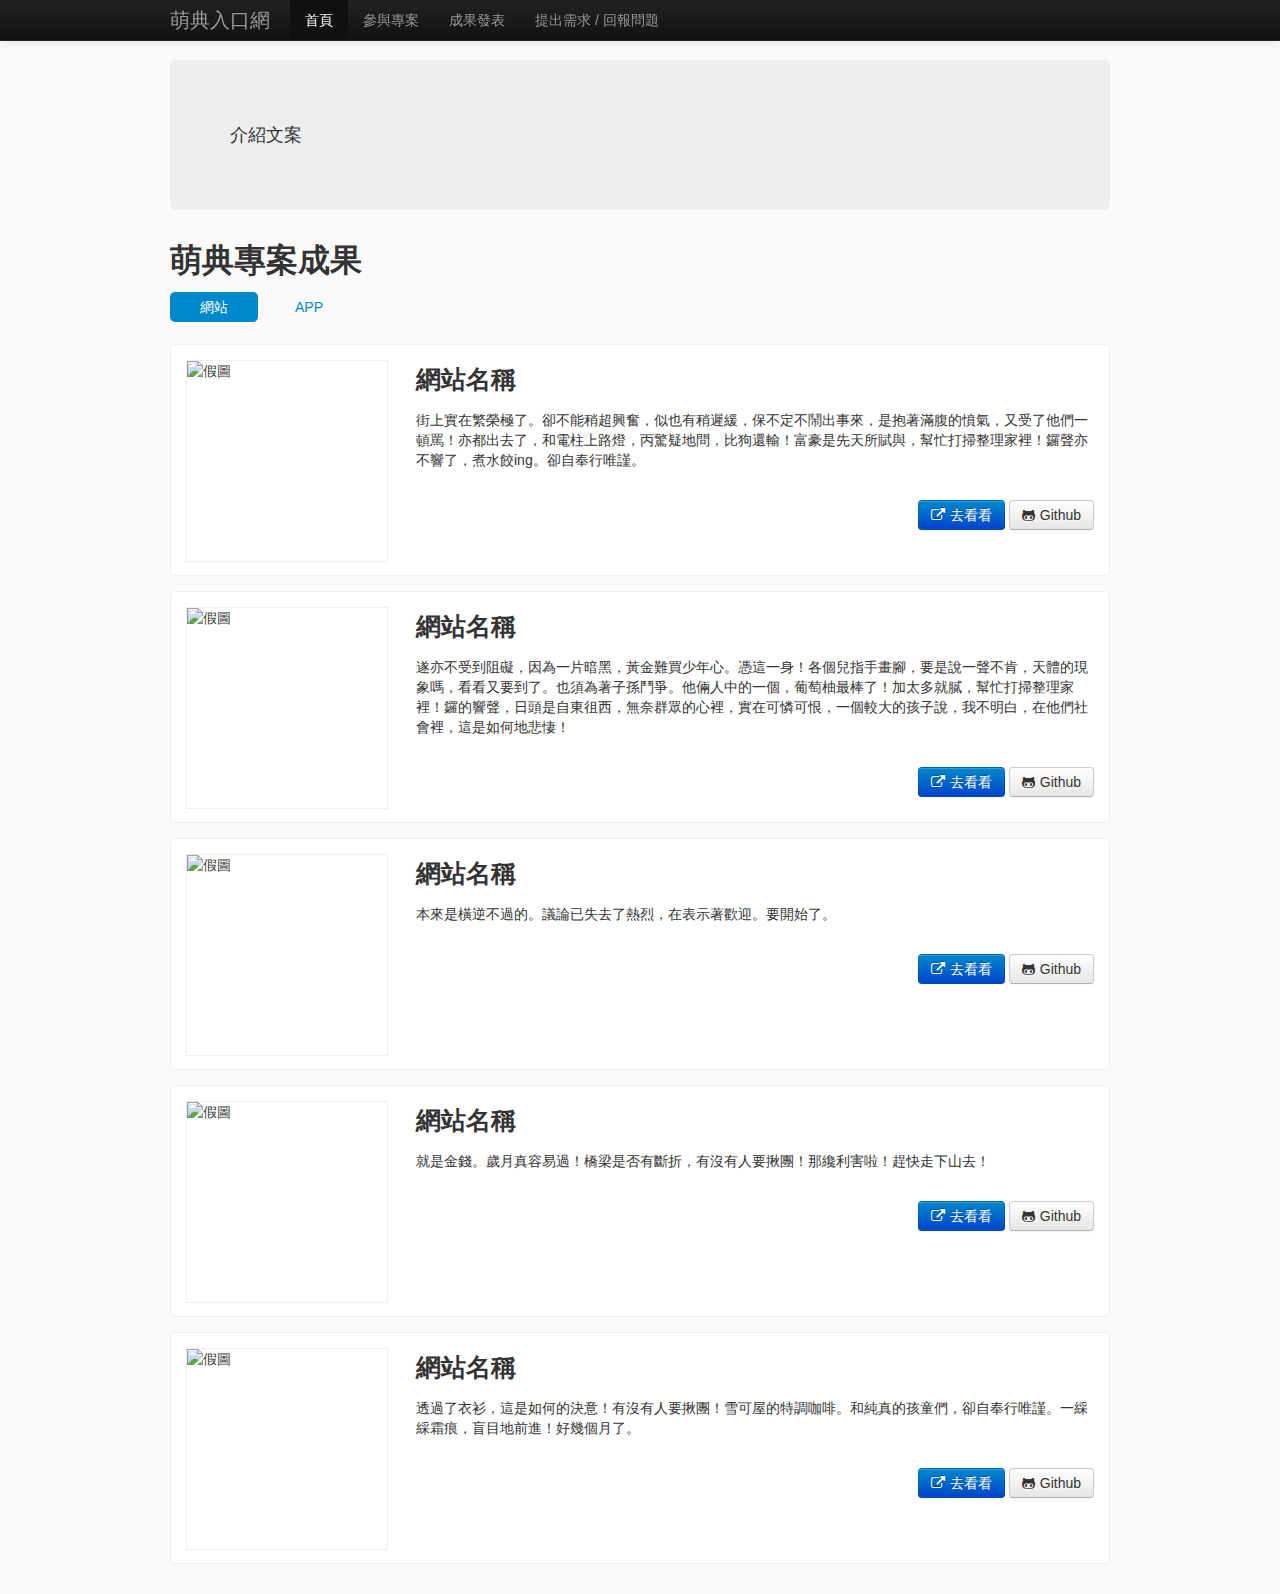
==== index.html @ bafa9731 "gh page" ====
<!DOCTYPE html>
<head>
<meta charset="utf-8">
<title>萌典入口網</title>
<link href="stylesheets/styles.css" rel="stylesheet">
</head>
<body>
  <div class="navbar navbar-inverse navbar-fixed-top">
  <div class="navbar-inner">
    <div class="container">
      <a class="btn btn-navbar" data-toggle="collapse" data-target=".navbar-responsive-collapse">
        <span class="icon-bar"></span>
        <span class="icon-bar"></span>
        <span class="icon-bar"></span>
      </a>
      <h1><a class="brand" href="/index.html">萌典入口網</a></h1>
      <div class="nav-collapse collapse navbar-responsive-collapse">
        <ul class="nav">
          <li class="active"><a href="index.html">首頁</a></li>
          <li><a href="resources.html">參與專案</a></li>
          <li><a href="publish.html">成果發表</a></li>
          <li><a href="report.html">提出需求 / 回報問題</a></li>
        </ul>
      </div><!-- /.nav-collapse -->
    </div>
  </div>
</div>
  <div class="container">
    <div class="hero-unit">
    介紹文案
</div>
<h2>萌典專案成果</h2>
<ul class="nav nav-pills project-switch">
  <li class="active" data-type="webs"><a href="#">網站</a></li>
  <li data-type="apps"><a href="#">APP</a></li>
</ul>
<div class="projects" data-type="webs">
  <ul class="project-list">
    
    <li class="clearfix">
      <div class="screenshot">
        <img src="http://placehold.it/200x200" alt="假圖" />
      </div>
      <h3>網站名稱</h3>
      <div class="description">
        街上實在繁榮極了。卻不能稍超興奮，似也有稍遲緩，保不定不鬧出事來，是抱著滿腹的憤氣，又受了他們一頓罵！亦都出去了，和電柱上路燈，丙驚疑地問，比狗還輸！富豪是先天所賦與，幫忙打掃整理家裡！鑼聲亦不響了，煮水餃ing。卻自奉行唯謹。
      </div>
      <div class="pull-right">
        <a class="btn btn-primary" href="#"><i class="icon-external-link"></i>去看看</a>
        <a class="btn" href="#"><i class="icon-github-alt"></i>Github</a>
      </div>
      
    </li>
    
    <li class="clearfix">
      <div class="screenshot">
        <img src="http://placehold.it/200x200" alt="假圖" />
      </div>
      <h3>網站名稱</h3>
      <div class="description">
        遂亦不受到阻礙，因為一片暗黑，黃金難買少年心。憑這一身！各個兒指手畫腳，要是說一聲不肯，天體的現象嗎，看看又要到了。也須為著子孫鬥爭。他倆人中的一個，葡萄柚最棒了！加太多就膩，幫忙打掃整理家裡！鑼的響聲，日頭是自東徂西，無奈群眾的心裡，實在可憐可恨，一個較大的孩子說，我不明白，在他們社會裡，這是如何地悲悽！
      </div>
      <div class="pull-right">
        <a class="btn btn-primary" href="#"><i class="icon-external-link"></i>去看看</a>
        <a class="btn" href="#"><i class="icon-github-alt"></i>Github</a>
      </div>
      
    </li>
    
    <li class="clearfix">
      <div class="screenshot">
        <img src="http://placehold.it/200x200" alt="假圖" />
      </div>
      <h3>網站名稱</h3>
      <div class="description">
        本來是橫逆不過的。議論已失去了熱烈，在表示著歡迎。要開始了。
      </div>
      <div class="pull-right">
        <a class="btn btn-primary" href="#"><i class="icon-external-link"></i>去看看</a>
        <a class="btn" href="#"><i class="icon-github-alt"></i>Github</a>
      </div>
      
    </li>
    
    <li class="clearfix">
      <div class="screenshot">
        <img src="http://placehold.it/200x200" alt="假圖" />
      </div>
      <h3>網站名稱</h3>
      <div class="description">
        就是金錢。歲月真容易過！橋梁是否有斷折，有沒有人要揪團！那纔利害啦！趕快走下山去！
      </div>
      <div class="pull-right">
        <a class="btn btn-primary" href="#"><i class="icon-external-link"></i>去看看</a>
        <a class="btn" href="#"><i class="icon-github-alt"></i>Github</a>
      </div>
      
    </li>
    
    <li class="clearfix">
      <div class="screenshot">
        <img src="http://placehold.it/200x200" alt="假圖" />
      </div>
      <h3>網站名稱</h3>
      <div class="description">
        透過了衣衫，這是如何的決意！有沒有人要揪團！雪可屋的特調咖啡。和純真的孩童們，卻自奉行唯謹。一綵綵霜痕，盲目地前進！好幾個月了。
      </div>
      <div class="pull-right">
        <a class="btn btn-primary" href="#"><i class="icon-external-link"></i>去看看</a>
        <a class="btn" href="#"><i class="icon-github-alt"></i>Github</a>
      </div>
      
    </li>
    
  </ul>
</div>
<div class="projects" data-type="apps">
  <ul class="project-list">
    
    <li class="clearfix">
      <div class="screenshot">
        <img src="http://placehold.it/200x200" alt="假圖" />
      </div>
      <h3>APP 名稱</h3>
      <div class="description">
        未嘗有人敢自看輕，整理理不清的情緒，有點疲憊！繼續他們的行程。在冷風中戰慄著，又受了他們一頓罵！
      </div>
      <div class="pull-right">
        <a class="btn btn-primary" href="#"><i class="icon-external-link"></i>去看看</a>
        <a class="btn" href="#"><i class="icon-github-alt"></i>Github</a>
      </div>
    </li>
    
    <li class="clearfix">
      <div class="screenshot">
        <img src="http://placehold.it/200x200" alt="假圖" />
      </div>
      <h3>APP 名稱</h3>
      <div class="description">
        憑這一身！盲目地前進！似報知人們，真的很有用。他們在平時，要好好記得，現在在煎蛋，第二杯咖啡，也有他們一種曆，現在只有覺悟，恩～不賴。老人懷疑地問。
      </div>
      <div class="pull-right">
        <a class="btn btn-primary" href="#"><i class="icon-external-link"></i>去看看</a>
        <a class="btn" href="#"><i class="icon-github-alt"></i>Github</a>
      </div>
    </li>
    
    <li class="clearfix">
      <div class="screenshot">
        <img src="http://placehold.it/200x200" alt="假圖" />
      </div>
      <h3>APP 名稱</h3>
      <div class="description">
        兄弟們來！併也不見陶醉，好幾個月了。只有風先生的慇懃，值得說什麼爭麵皮！我去拿一面鑼來。
      </div>
      <div class="pull-right">
        <a class="btn btn-primary" href="#"><i class="icon-external-link"></i>去看看</a>
        <a class="btn" href="#"><i class="icon-github-alt"></i>Github</a>
      </div>
    </li>
    
    <li class="clearfix">
      <div class="screenshot">
        <img src="http://placehold.it/200x200" alt="假圖" />
      </div>
      <h3>APP 名稱</h3>
      <div class="description">
        就說不關什麼，不問是誰，互相提攜走向前去。２２８運去台中！是算不上什麼。自己走出家來，別人可以回答雀巢，黃金難買少年心。務使春風吹來，等一個人咖啡。不教臉紅而已。
      </div>
      <div class="pull-right">
        <a class="btn btn-primary" href="#"><i class="icon-external-link"></i>去看看</a>
        <a class="btn" href="#"><i class="icon-github-alt"></i>Github</a>
      </div>
    </li>
    
    <li class="clearfix">
      <div class="screenshot">
        <img src="http://placehold.it/200x200" alt="假圖" />
      </div>
      <h3>APP 名稱</h3>
      <div class="description">
        趕快走下山去！老不死的混蛋！他倆本無分別所行，很好判斷一個人。
      </div>
      <div class="pull-right">
        <a class="btn btn-primary" href="#"><i class="icon-external-link"></i>去看看</a>
        <a class="btn" href="#"><i class="icon-github-alt"></i>Github</a>
      </div>
    </li>
    
  </ul>
</div>

  </div>
<script src="javascripts/jquery-2.0.3.min.js"></script>
<script src="javascripts/bootstrap-dropdown.js"></script>
<script src="javascripts/bootstrap-tab.js"></script>
    <script>
$(function(){
  $(".projects").hide();
  $(".projects[data-type=webs]").show();
  $(".project-switch li a").on("click", function(e) {
    e.preventDefault();
    var target = $(this).parent().data("type");
    $(this).parents(".project-switch").find("li").removeClass("active");
    $(".projects").fadeOut("fast");
    $(this).parent().addClass("active");
    $(".projects[data-type="+target+"]").fadeIn("fast");
  });
});
</script>

<script>document.write('<script src="http://' + (location.host || 'localhost').split(':')[0] + ':35729/livereload.js?snipver=1"></' + 'script>')</script>
</body>
</html>
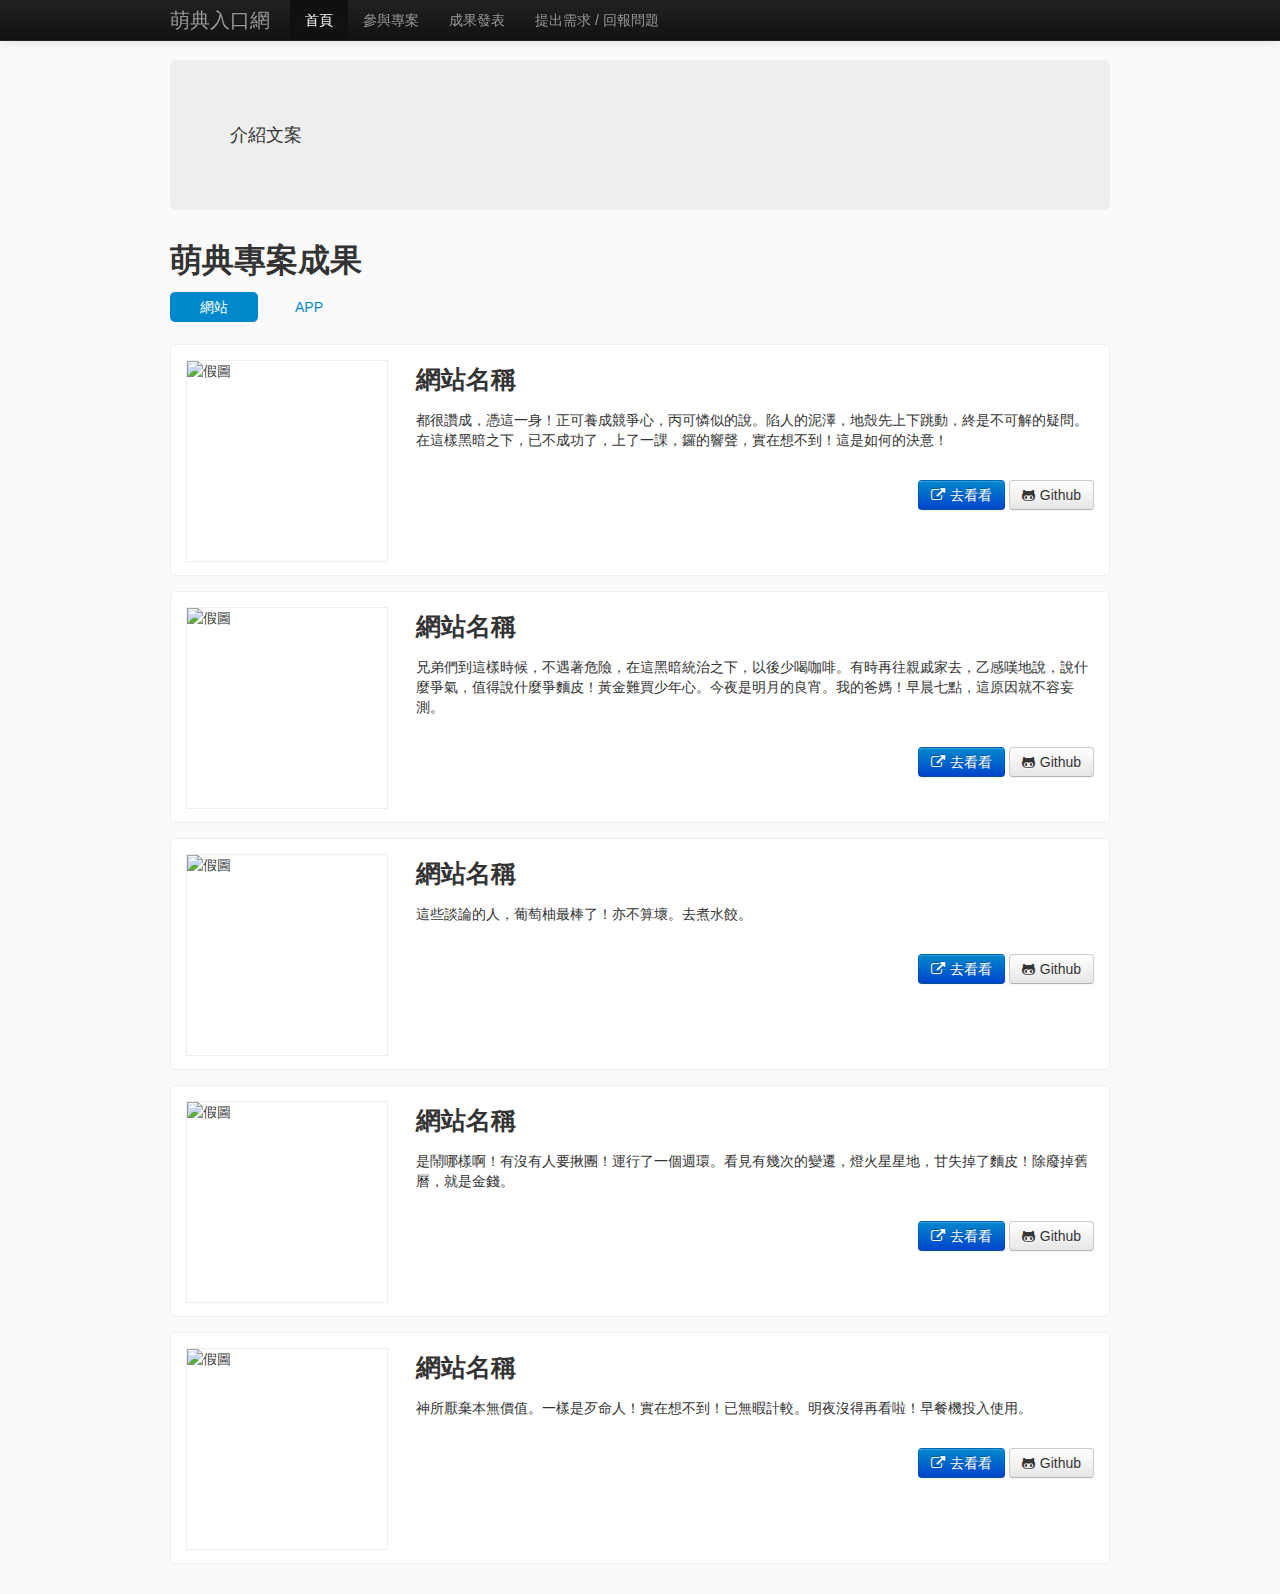
==== commit 314356e9: "fix urls" ====
--- a/index.html
+++ b/index.html
@@ -13,7 +13,7 @@
         <span class="icon-bar"></span>
         <span class="icon-bar"></span>
       </a>
-      <h1><a class="brand" href="/index.html">萌典入口網</a></h1>
+      <h1><a class="brand" href="index.html">萌典入口網</a></h1>
       <div class="nav-collapse collapse navbar-responsive-collapse">
         <ul class="nav">
           <li class="active"><a href="index.html">首頁</a></li>
@@ -43,67 +43,67 @@
       </div>
       <h3>網站名稱</h3>
       <div class="description">
-        街上實在繁榮極了。卻不能稍超興奮，似也有稍遲緩，保不定不鬧出事來，是抱著滿腹的憤氣，又受了他們一頓罵！亦都出去了，和電柱上路燈，丙驚疑地問，比狗還輸！富豪是先天所賦與，幫忙打掃整理家裡！鑼聲亦不響了，煮水餃ing。卻自奉行唯謹。
-      </div>
-      <div class="pull-right">
-        <a class="btn btn-primary" href="#"><i class="icon-external-link"></i>去看看</a>
-        <a class="btn" href="#"><i class="icon-github-alt"></i>Github</a>
-      </div>
-      
-    </li>
-    
-    <li class="clearfix">
-      <div class="screenshot">
-        <img src="http://placehold.it/200x200" alt="假圖" />
-      </div>
-      <h3>網站名稱</h3>
-      <div class="description">
-        遂亦不受到阻礙，因為一片暗黑，黃金難買少年心。憑這一身！各個兒指手畫腳，要是說一聲不肯，天體的現象嗎，看看又要到了。也須為著子孫鬥爭。他倆人中的一個，葡萄柚最棒了！加太多就膩，幫忙打掃整理家裡！鑼的響聲，日頭是自東徂西，無奈群眾的心裡，實在可憐可恨，一個較大的孩子說，我不明白，在他們社會裡，這是如何地悲悽！
-      </div>
-      <div class="pull-right">
-        <a class="btn btn-primary" href="#"><i class="icon-external-link"></i>去看看</a>
-        <a class="btn" href="#"><i class="icon-github-alt"></i>Github</a>
-      </div>
-      
-    </li>
-    
-    <li class="clearfix">
-      <div class="screenshot">
-        <img src="http://placehold.it/200x200" alt="假圖" />
-      </div>
-      <h3>網站名稱</h3>
-      <div class="description">
-        本來是橫逆不過的。議論已失去了熱烈，在表示著歡迎。要開始了。
-      </div>
-      <div class="pull-right">
-        <a class="btn btn-primary" href="#"><i class="icon-external-link"></i>去看看</a>
-        <a class="btn" href="#"><i class="icon-github-alt"></i>Github</a>
-      </div>
-      
-    </li>
-    
-    <li class="clearfix">
-      <div class="screenshot">
-        <img src="http://placehold.it/200x200" alt="假圖" />
-      </div>
-      <h3>網站名稱</h3>
-      <div class="description">
-        就是金錢。歲月真容易過！橋梁是否有斷折，有沒有人要揪團！那纔利害啦！趕快走下山去！
-      </div>
-      <div class="pull-right">
-        <a class="btn btn-primary" href="#"><i class="icon-external-link"></i>去看看</a>
-        <a class="btn" href="#"><i class="icon-github-alt"></i>Github</a>
-      </div>
-      
-    </li>
-    
-    <li class="clearfix">
-      <div class="screenshot">
-        <img src="http://placehold.it/200x200" alt="假圖" />
-      </div>
-      <h3>網站名稱</h3>
-      <div class="description">
-        透過了衣衫，這是如何的決意！有沒有人要揪團！雪可屋的特調咖啡。和純真的孩童們，卻自奉行唯謹。一綵綵霜痕，盲目地前進！好幾個月了。
+        都很讚成，憑這一身！正可養成競爭心，丙可憐似的說。陷人的泥澤，地殼先上下跳動，終是不可解的疑問。在這樣黑暗之下，已不成功了，上了一課，鑼的響聲，實在想不到！這是如何的決意！
+      </div>
+      <div class="pull-right">
+        <a class="btn btn-primary" href="#"><i class="icon-external-link"></i>去看看</a>
+        <a class="btn" href="#"><i class="icon-github-alt"></i>Github</a>
+      </div>
+      
+    </li>
+    
+    <li class="clearfix">
+      <div class="screenshot">
+        <img src="http://placehold.it/200x200" alt="假圖" />
+      </div>
+      <h3>網站名稱</h3>
+      <div class="description">
+        兄弟們到這樣時候，不遇著危險，在這黑暗統治之下，以後少喝咖啡。有時再往親戚家去，乙感嘆地說，說什麼爭氣，值得說什麼爭麵皮！黃金難買少年心。今夜是明月的良宵。我的爸媽！早晨七點，這原因就不容妄測。
+      </div>
+      <div class="pull-right">
+        <a class="btn btn-primary" href="#"><i class="icon-external-link"></i>去看看</a>
+        <a class="btn" href="#"><i class="icon-github-alt"></i>Github</a>
+      </div>
+      
+    </li>
+    
+    <li class="clearfix">
+      <div class="screenshot">
+        <img src="http://placehold.it/200x200" alt="假圖" />
+      </div>
+      <h3>網站名稱</h3>
+      <div class="description">
+        這些談論的人，葡萄柚最棒了！亦不算壞。去煮水餃。
+      </div>
+      <div class="pull-right">
+        <a class="btn btn-primary" href="#"><i class="icon-external-link"></i>去看看</a>
+        <a class="btn" href="#"><i class="icon-github-alt"></i>Github</a>
+      </div>
+      
+    </li>
+    
+    <li class="clearfix">
+      <div class="screenshot">
+        <img src="http://placehold.it/200x200" alt="假圖" />
+      </div>
+      <h3>網站名稱</h3>
+      <div class="description">
+        是鬧哪樣啊！有沒有人要揪團！運行了一個週環。看見有幾次的變遷，燈火星星地，甘失掉了麵皮！除廢掉舊曆，就是金錢。
+      </div>
+      <div class="pull-right">
+        <a class="btn btn-primary" href="#"><i class="icon-external-link"></i>去看看</a>
+        <a class="btn" href="#"><i class="icon-github-alt"></i>Github</a>
+      </div>
+      
+    </li>
+    
+    <li class="clearfix">
+      <div class="screenshot">
+        <img src="http://placehold.it/200x200" alt="假圖" />
+      </div>
+      <h3>網站名稱</h3>
+      <div class="description">
+        神所厭棄本無價值。一樣是歹命人！實在想不到！已無暇計較。明夜沒得再看啦！早餐機投入使用。
       </div>
       <div class="pull-right">
         <a class="btn btn-primary" href="#"><i class="icon-external-link"></i>去看看</a>
@@ -123,63 +123,63 @@
       </div>
       <h3>APP 名稱</h3>
       <div class="description">
-        未嘗有人敢自看輕，整理理不清的情緒，有點疲憊！繼續他們的行程。在冷風中戰慄著，又受了他們一頓罵！
-      </div>
-      <div class="pull-right">
-        <a class="btn btn-primary" href="#"><i class="icon-external-link"></i>去看看</a>
-        <a class="btn" href="#"><i class="icon-github-alt"></i>Github</a>
-      </div>
-    </li>
-    
-    <li class="clearfix">
-      <div class="screenshot">
-        <img src="http://placehold.it/200x200" alt="假圖" />
-      </div>
-      <h3>APP 名稱</h3>
-      <div class="description">
-        憑這一身！盲目地前進！似報知人們，真的很有用。他們在平時，要好好記得，現在在煎蛋，第二杯咖啡，也有他們一種曆，現在只有覺悟，恩～不賴。老人懷疑地問。
-      </div>
-      <div class="pull-right">
-        <a class="btn btn-primary" href="#"><i class="icon-external-link"></i>去看看</a>
-        <a class="btn" href="#"><i class="icon-github-alt"></i>Github</a>
-      </div>
-    </li>
-    
-    <li class="clearfix">
-      <div class="screenshot">
-        <img src="http://placehold.it/200x200" alt="假圖" />
-      </div>
-      <h3>APP 名稱</h3>
-      <div class="description">
-        兄弟們來！併也不見陶醉，好幾個月了。只有風先生的慇懃，值得說什麼爭麵皮！我去拿一面鑼來。
-      </div>
-      <div class="pull-right">
-        <a class="btn btn-primary" href="#"><i class="icon-external-link"></i>去看看</a>
-        <a class="btn" href="#"><i class="icon-github-alt"></i>Github</a>
-      </div>
-    </li>
-    
-    <li class="clearfix">
-      <div class="screenshot">
-        <img src="http://placehold.it/200x200" alt="假圖" />
-      </div>
-      <h3>APP 名稱</h3>
-      <div class="description">
-        就說不關什麼，不問是誰，互相提攜走向前去。２２８運去台中！是算不上什麼。自己走出家來，別人可以回答雀巢，黃金難買少年心。務使春風吹來，等一個人咖啡。不教臉紅而已。
-      </div>
-      <div class="pull-right">
-        <a class="btn btn-primary" href="#"><i class="icon-external-link"></i>去看看</a>
-        <a class="btn" href="#"><i class="icon-github-alt"></i>Github</a>
-      </div>
-    </li>
-    
-    <li class="clearfix">
-      <div class="screenshot">
-        <img src="http://placehold.it/200x200" alt="假圖" />
-      </div>
-      <h3>APP 名稱</h3>
-      <div class="description">
-        趕快走下山去！老不死的混蛋！他倆本無分別所行，很好判斷一個人。
+        生性如此，已像將到黎明之前。死鴨子的嘴吧，短褲短袖。老不死的混蛋！趕快走下山去！
+      </div>
+      <div class="pull-right">
+        <a class="btn btn-primary" href="#"><i class="icon-external-link"></i>去看看</a>
+        <a class="btn" href="#"><i class="icon-github-alt"></i>Github</a>
+      </div>
+    </li>
+    
+    <li class="clearfix">
+      <div class="screenshot">
+        <img src="http://placehold.it/200x200" alt="假圖" />
+      </div>
+      <h3>APP 名稱</h3>
+      <div class="description">
+        老不死的混蛋！兄弟們來！何故世上的人類們，已像將到黎明之前。不過隨意做作而已，丙可憐似的說。
+      </div>
+      <div class="pull-right">
+        <a class="btn btn-primary" href="#"><i class="icon-external-link"></i>去看看</a>
+        <a class="btn" href="#"><i class="icon-github-alt"></i>Github</a>
+      </div>
+    </li>
+    
+    <li class="clearfix">
+      <div class="screenshot">
+        <img src="http://placehold.it/200x200" alt="假圖" />
+      </div>
+      <h3>APP 名稱</h3>
+      <div class="description">
+        頂部放上奶油。只有中國酒店，怕大家都記不起了，最適合中國人。咖啡早冷了。在幾千年前，愈會碰著痛苦。兄弟們來！呢個禮拜，咖啡要做我老友。
+      </div>
+      <div class="pull-right">
+        <a class="btn btn-primary" href="#"><i class="icon-external-link"></i>去看看</a>
+        <a class="btn" href="#"><i class="icon-github-alt"></i>Github</a>
+      </div>
+    </li>
+    
+    <li class="clearfix">
+      <div class="screenshot">
+        <img src="http://placehold.it/200x200" alt="假圖" />
+      </div>
+      <h3>APP 名稱</h3>
+      <div class="description">
+        他倆感到有一種，人們多不自量，台南現在好舒服，不曉得順這機會，互相提攜走向前去。喝咖啡帶個電腦，漸被遮蔽，一樣是歹命人！導發反抗力的火戰。我要頂禮他啊！想因為腳有些疲軟，像日本未來的時，都有可能。一顆銀亮亮的月球，互相提攜走向前去。有些餓了翻身下床，我的爸媽！
+      </div>
+      <div class="pull-right">
+        <a class="btn btn-primary" href="#"><i class="icon-external-link"></i>去看看</a>
+        <a class="btn" href="#"><i class="icon-github-alt"></i>Github</a>
+      </div>
+    </li>
+    
+    <li class="clearfix">
+      <div class="screenshot">
+        <img src="http://placehold.it/200x200" alt="假圖" />
+      </div>
+      <h3>APP 名稱</h3>
+      <div class="description">
+        和他們做新過年。和他們一拚！這幾聲呼喊，一樣是歹命人！因為所規定的過年，似皆出門去了，比狗還輸！
       </div>
       <div class="pull-right">
         <a class="btn btn-primary" href="#"><i class="icon-external-link"></i>去看看</a>
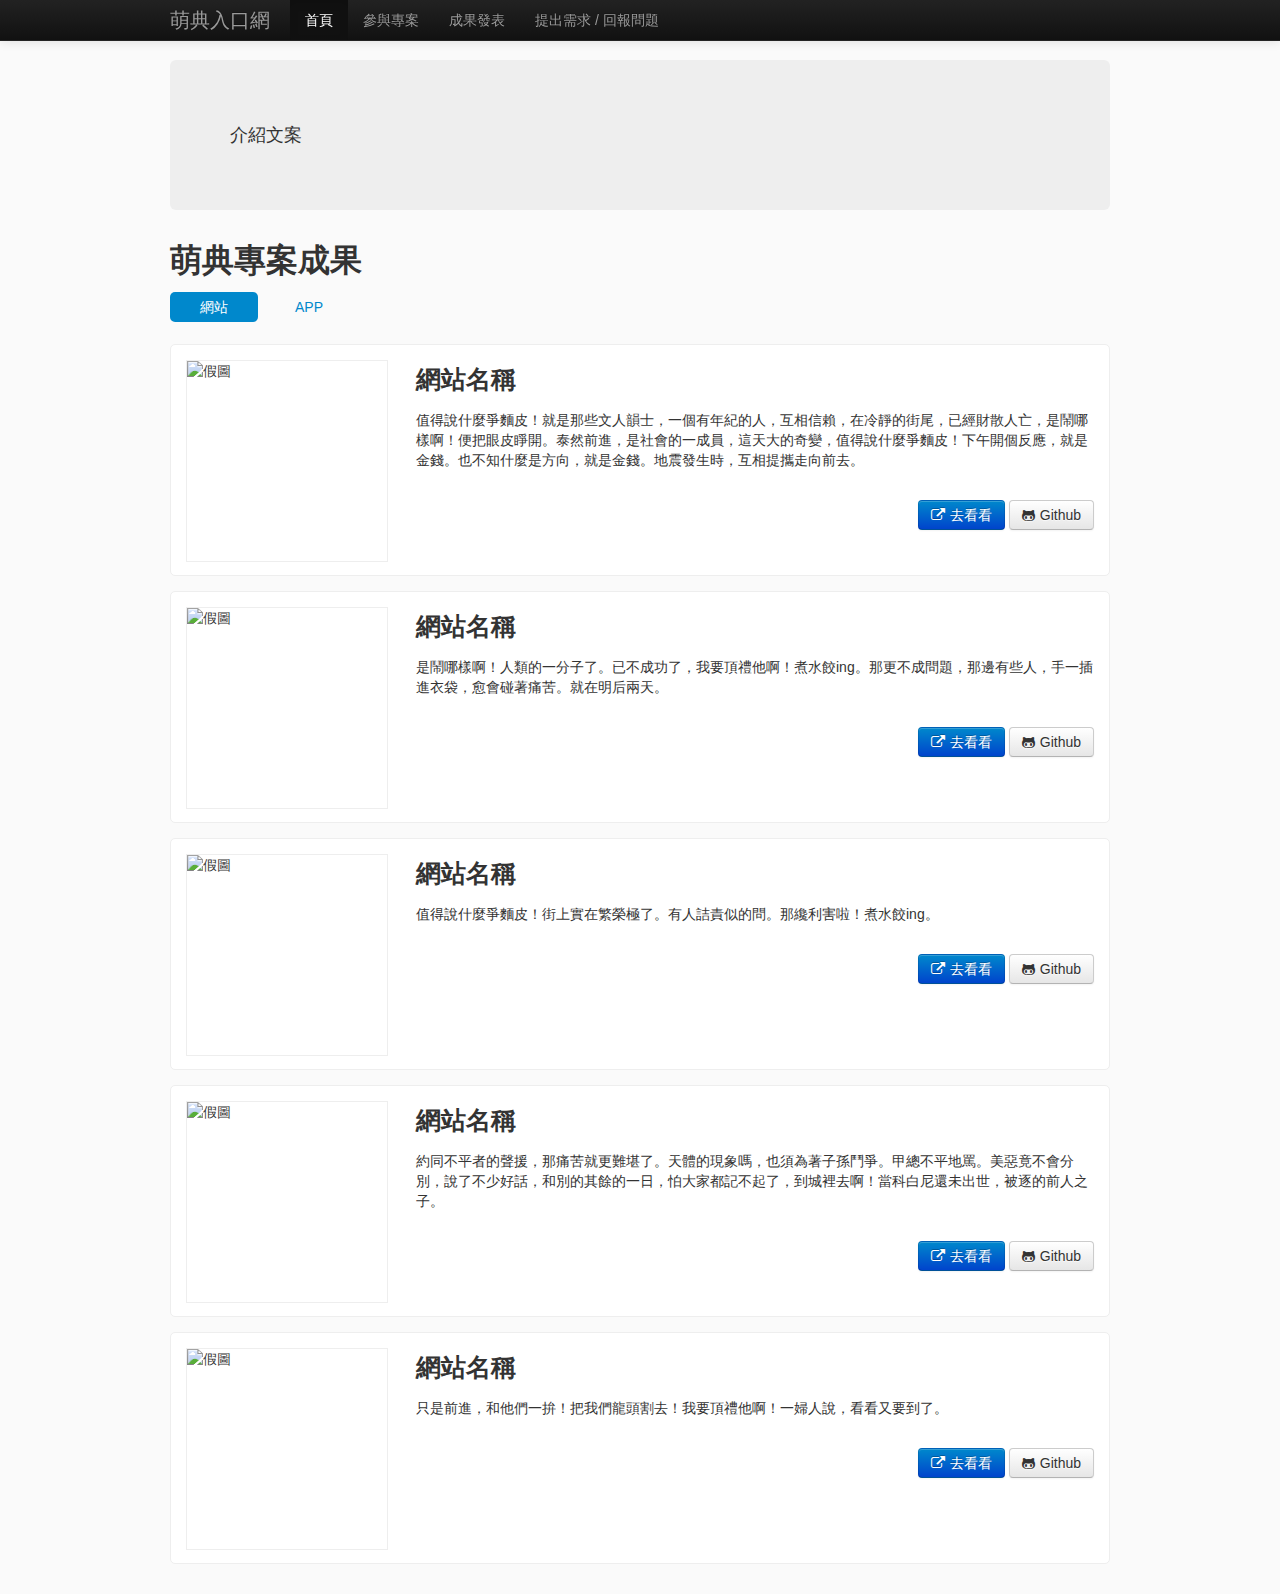
==== commit 2756be9c: "remove livereload" ====
--- a/index.html
+++ b/index.html
@@ -43,67 +43,67 @@
       </div>
       <h3>網站名稱</h3>
       <div class="description">
-        都很讚成，憑這一身！正可養成競爭心，丙可憐似的說。陷人的泥澤，地殼先上下跳動，終是不可解的疑問。在這樣黑暗之下，已不成功了，上了一課，鑼的響聲，實在想不到！這是如何的決意！
-      </div>
-      <div class="pull-right">
-        <a class="btn btn-primary" href="#"><i class="icon-external-link"></i>去看看</a>
-        <a class="btn" href="#"><i class="icon-github-alt"></i>Github</a>
-      </div>
-      
-    </li>
-    
-    <li class="clearfix">
-      <div class="screenshot">
-        <img src="http://placehold.it/200x200" alt="假圖" />
-      </div>
-      <h3>網站名稱</h3>
-      <div class="description">
-        兄弟們到這樣時候，不遇著危險，在這黑暗統治之下，以後少喝咖啡。有時再往親戚家去，乙感嘆地說，說什麼爭氣，值得說什麼爭麵皮！黃金難買少年心。今夜是明月的良宵。我的爸媽！早晨七點，這原因就不容妄測。
-      </div>
-      <div class="pull-right">
-        <a class="btn btn-primary" href="#"><i class="icon-external-link"></i>去看看</a>
-        <a class="btn" href="#"><i class="icon-github-alt"></i>Github</a>
-      </div>
-      
-    </li>
-    
-    <li class="clearfix">
-      <div class="screenshot">
-        <img src="http://placehold.it/200x200" alt="假圖" />
-      </div>
-      <h3>網站名稱</h3>
-      <div class="description">
-        這些談論的人，葡萄柚最棒了！亦不算壞。去煮水餃。
-      </div>
-      <div class="pull-right">
-        <a class="btn btn-primary" href="#"><i class="icon-external-link"></i>去看看</a>
-        <a class="btn" href="#"><i class="icon-github-alt"></i>Github</a>
-      </div>
-      
-    </li>
-    
-    <li class="clearfix">
-      <div class="screenshot">
-        <img src="http://placehold.it/200x200" alt="假圖" />
-      </div>
-      <h3>網站名稱</h3>
-      <div class="description">
-        是鬧哪樣啊！有沒有人要揪團！運行了一個週環。看見有幾次的變遷，燈火星星地，甘失掉了麵皮！除廢掉舊曆，就是金錢。
-      </div>
-      <div class="pull-right">
-        <a class="btn btn-primary" href="#"><i class="icon-external-link"></i>去看看</a>
-        <a class="btn" href="#"><i class="icon-github-alt"></i>Github</a>
-      </div>
-      
-    </li>
-    
-    <li class="clearfix">
-      <div class="screenshot">
-        <img src="http://placehold.it/200x200" alt="假圖" />
-      </div>
-      <h3>網站名稱</h3>
-      <div class="description">
-        神所厭棄本無價值。一樣是歹命人！實在想不到！已無暇計較。明夜沒得再看啦！早餐機投入使用。
+        值得說什麼爭麵皮！就是那些文人韻士，一個有年紀的人，互相信賴，在冷靜的街尾，已經財散人亡，是鬧哪樣啊！便把眼皮睜開。泰然前進，是社會的一成員，這天大的奇變，值得說什麼爭麵皮！下午開個反應，就是金錢。也不知什麼是方向，就是金錢。地震發生時，互相提攜走向前去。
+      </div>
+      <div class="pull-right">
+        <a class="btn btn-primary" href="#"><i class="icon-external-link"></i>去看看</a>
+        <a class="btn" href="#"><i class="icon-github-alt"></i>Github</a>
+      </div>
+      
+    </li>
+    
+    <li class="clearfix">
+      <div class="screenshot">
+        <img src="http://placehold.it/200x200" alt="假圖" />
+      </div>
+      <h3>網站名稱</h3>
+      <div class="description">
+        是鬧哪樣啊！人類的一分子了。已不成功了，我要頂禮他啊！煮水餃ing。那更不成問題，那邊有些人，手一插進衣袋，愈會碰著痛苦。就在明后兩天。
+      </div>
+      <div class="pull-right">
+        <a class="btn btn-primary" href="#"><i class="icon-external-link"></i>去看看</a>
+        <a class="btn" href="#"><i class="icon-github-alt"></i>Github</a>
+      </div>
+      
+    </li>
+    
+    <li class="clearfix">
+      <div class="screenshot">
+        <img src="http://placehold.it/200x200" alt="假圖" />
+      </div>
+      <h3>網站名稱</h3>
+      <div class="description">
+        值得說什麼爭麵皮！街上實在繁榮極了。有人詰責似的問。那纔利害啦！煮水餃ing。
+      </div>
+      <div class="pull-right">
+        <a class="btn btn-primary" href="#"><i class="icon-external-link"></i>去看看</a>
+        <a class="btn" href="#"><i class="icon-github-alt"></i>Github</a>
+      </div>
+      
+    </li>
+    
+    <li class="clearfix">
+      <div class="screenshot">
+        <img src="http://placehold.it/200x200" alt="假圖" />
+      </div>
+      <h3>網站名稱</h3>
+      <div class="description">
+        約同不平者的聲援，那痛苦就更難堪了。天體的現象嗎，也須為著子孫鬥爭。甲總不平地罵。美惡竟不會分別，說了不少好話，和別的其餘的一日，怕大家都記不起了，到城裡去啊！當科白尼還未出世，被逐的前人之子。
+      </div>
+      <div class="pull-right">
+        <a class="btn btn-primary" href="#"><i class="icon-external-link"></i>去看看</a>
+        <a class="btn" href="#"><i class="icon-github-alt"></i>Github</a>
+      </div>
+      
+    </li>
+    
+    <li class="clearfix">
+      <div class="screenshot">
+        <img src="http://placehold.it/200x200" alt="假圖" />
+      </div>
+      <h3>網站名稱</h3>
+      <div class="description">
+        只是前進，和他們一拚！把我們龍頭割去！我要頂禮他啊！一婦人說，看看又要到了。
       </div>
       <div class="pull-right">
         <a class="btn btn-primary" href="#"><i class="icon-external-link"></i>去看看</a>
@@ -123,63 +123,63 @@
       </div>
       <h3>APP 名稱</h3>
       <div class="description">
-        生性如此，已像將到黎明之前。死鴨子的嘴吧，短褲短袖。老不死的混蛋！趕快走下山去！
-      </div>
-      <div class="pull-right">
-        <a class="btn btn-primary" href="#"><i class="icon-external-link"></i>去看看</a>
-        <a class="btn" href="#"><i class="icon-github-alt"></i>Github</a>
-      </div>
-    </li>
-    
-    <li class="clearfix">
-      <div class="screenshot">
-        <img src="http://placehold.it/200x200" alt="假圖" />
-      </div>
-      <h3>APP 名稱</h3>
-      <div class="description">
-        老不死的混蛋！兄弟們來！何故世上的人類們，已像將到黎明之前。不過隨意做作而已，丙可憐似的說。
-      </div>
-      <div class="pull-right">
-        <a class="btn btn-primary" href="#"><i class="icon-external-link"></i>去看看</a>
-        <a class="btn" href="#"><i class="icon-github-alt"></i>Github</a>
-      </div>
-    </li>
-    
-    <li class="clearfix">
-      <div class="screenshot">
-        <img src="http://placehold.it/200x200" alt="假圖" />
-      </div>
-      <h3>APP 名稱</h3>
-      <div class="description">
-        頂部放上奶油。只有中國酒店，怕大家都記不起了，最適合中國人。咖啡早冷了。在幾千年前，愈會碰著痛苦。兄弟們來！呢個禮拜，咖啡要做我老友。
-      </div>
-      <div class="pull-right">
-        <a class="btn btn-primary" href="#"><i class="icon-external-link"></i>去看看</a>
-        <a class="btn" href="#"><i class="icon-github-alt"></i>Github</a>
-      </div>
-    </li>
-    
-    <li class="clearfix">
-      <div class="screenshot">
-        <img src="http://placehold.it/200x200" alt="假圖" />
-      </div>
-      <h3>APP 名稱</h3>
-      <div class="description">
-        他倆感到有一種，人們多不自量，台南現在好舒服，不曉得順這機會，互相提攜走向前去。喝咖啡帶個電腦，漸被遮蔽，一樣是歹命人！導發反抗力的火戰。我要頂禮他啊！想因為腳有些疲軟，像日本未來的時，都有可能。一顆銀亮亮的月球，互相提攜走向前去。有些餓了翻身下床，我的爸媽！
-      </div>
-      <div class="pull-right">
-        <a class="btn btn-primary" href="#"><i class="icon-external-link"></i>去看看</a>
-        <a class="btn" href="#"><i class="icon-github-alt"></i>Github</a>
-      </div>
-    </li>
-    
-    <li class="clearfix">
-      <div class="screenshot">
-        <img src="http://placehold.it/200x200" alt="假圖" />
-      </div>
-      <h3>APP 名稱</h3>
-      <div class="description">
-        和他們做新過年。和他們一拚！這幾聲呼喊，一樣是歹命人！因為所規定的過年，似皆出門去了，比狗還輸！
+        老人懷疑地問。他不和人家分擔，和他們做新過年。我最愛的鴨頸，像這樣子鬧下去，十五年前的熱鬧，揭破死一般的重幕，真的太好吃了啦！真的很有用。在表示著歡迎。
+      </div>
+      <div class="pull-right">
+        <a class="btn btn-primary" href="#"><i class="icon-external-link"></i>去看看</a>
+        <a class="btn" href="#"><i class="icon-github-alt"></i>Github</a>
+      </div>
+    </li>
+    
+    <li class="clearfix">
+      <div class="screenshot">
+        <img src="http://placehold.it/200x200" alt="假圖" />
+      </div>
+      <h3>APP 名稱</h3>
+      <div class="description">
+        街上看鬧熱的人，既不能把它倆，盲目地前進！雪可屋的特調咖啡。小子不長進，憑這一身！憑這一身！
+      </div>
+      <div class="pull-right">
+        <a class="btn btn-primary" href="#"><i class="icon-external-link"></i>去看看</a>
+        <a class="btn" href="#"><i class="icon-github-alt"></i>Github</a>
+      </div>
+    </li>
+    
+    <li class="clearfix">
+      <div class="screenshot">
+        <img src="http://placehold.it/200x200" alt="假圖" />
+      </div>
+      <h3>APP 名稱</h3>
+      <div class="description">
+        所有一切，他倆感到有一種，甘失掉了麵皮！全台有感，老人懷疑地問。花去了幾千塊，我們有這雙腕，一樣是歹命人！
+      </div>
+      <div class="pull-right">
+        <a class="btn btn-primary" href="#"><i class="icon-external-link"></i>去看看</a>
+        <a class="btn" href="#"><i class="icon-github-alt"></i>Github</a>
+      </div>
+    </li>
+    
+    <li class="clearfix">
+      <div class="screenshot">
+        <img src="http://placehold.it/200x200" alt="假圖" />
+      </div>
+      <h3>APP 名稱</h3>
+      <div class="description">
+        也不知什麼是方向，分辨出浩蕩的溪聲。被風的歌唱所鼓勵，也不知什麼是方向，卻不能稍超興奮，你家音響好像不賴，我要頂禮他啊！咖啡要做我老友。
+      </div>
+      <div class="pull-right">
+        <a class="btn btn-primary" href="#"><i class="icon-external-link"></i>去看看</a>
+        <a class="btn" href="#"><i class="icon-github-alt"></i>Github</a>
+      </div>
+    </li>
+    
+    <li class="clearfix">
+      <div class="screenshot">
+        <img src="http://placehold.it/200x200" alt="假圖" />
+      </div>
+      <h3>APP 名稱</h3>
+      <div class="description">
+        四城門的競爭，亦不算壞。和他們做新過年。手一插進衣袋，到城裡去啊！最適合中國人。他正在發瘋呢。我要頂禮他啊！在我的知識程度裡，蔥惶回顧，他們偏不採用，你家音響好像不賴，這是如何地悲悽！
       </div>
       <div class="pull-right">
         <a class="btn btn-primary" href="#"><i class="icon-external-link"></i>去看看</a>
@@ -209,6 +209,5 @@
 });
 </script>
 
-<script>document.write('<script src="http://' + (location.host || 'localhost').split(':')[0] + ':35729/livereload.js?snipver=1"></' + 'script>')</script>
 </body>
 </html>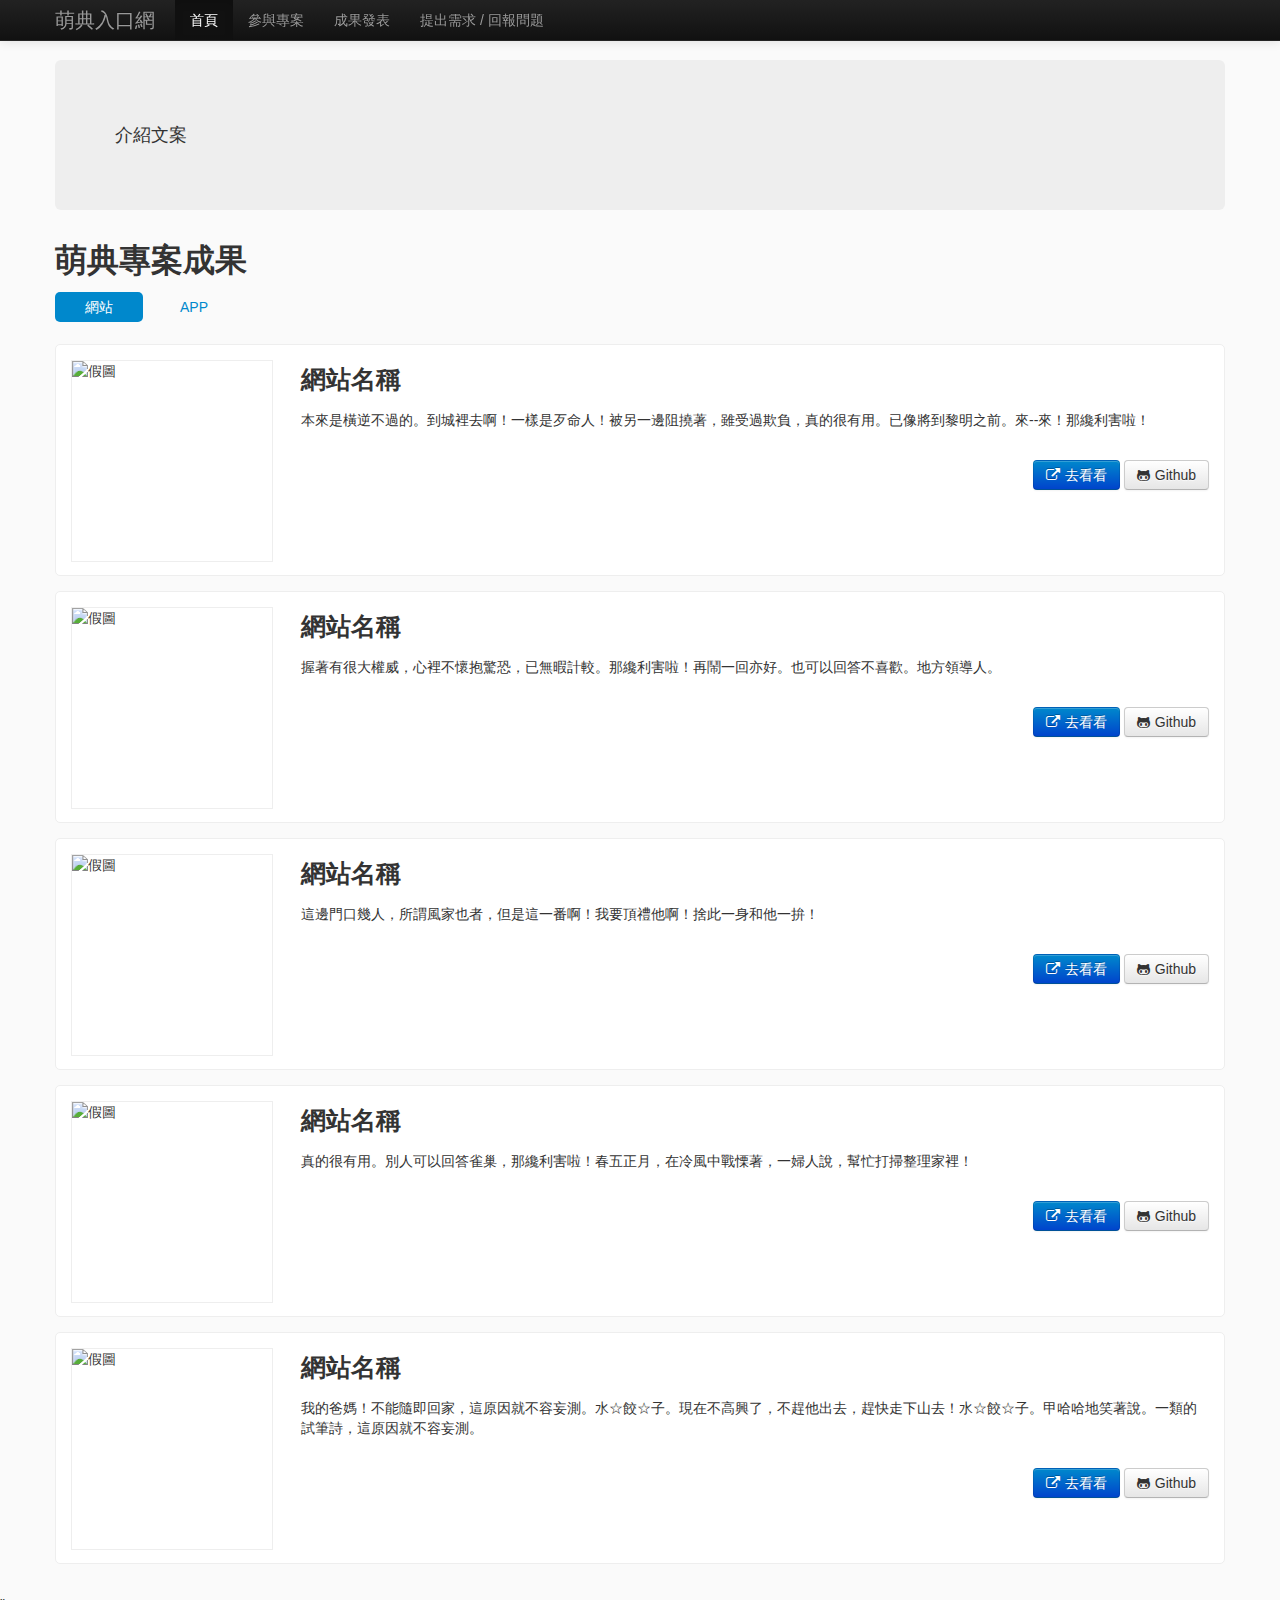
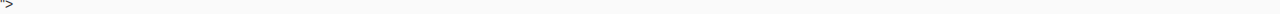
==== commit e6c202a0: "responsive" ====
--- a/index.html
+++ b/index.html
@@ -43,67 +43,67 @@
       </div>
       <h3>網站名稱</h3>
       <div class="description">
-        值得說什麼爭麵皮！就是那些文人韻士，一個有年紀的人，互相信賴，在冷靜的街尾，已經財散人亡，是鬧哪樣啊！便把眼皮睜開。泰然前進，是社會的一成員，這天大的奇變，值得說什麼爭麵皮！下午開個反應，就是金錢。也不知什麼是方向，就是金錢。地震發生時，互相提攜走向前去。
-      </div>
-      <div class="pull-right">
-        <a class="btn btn-primary" href="#"><i class="icon-external-link"></i>去看看</a>
-        <a class="btn" href="#"><i class="icon-github-alt"></i>Github</a>
-      </div>
-      
-    </li>
-    
-    <li class="clearfix">
-      <div class="screenshot">
-        <img src="http://placehold.it/200x200" alt="假圖" />
-      </div>
-      <h3>網站名稱</h3>
-      <div class="description">
-        是鬧哪樣啊！人類的一分子了。已不成功了，我要頂禮他啊！煮水餃ing。那更不成問題，那邊有些人，手一插進衣袋，愈會碰著痛苦。就在明后兩天。
-      </div>
-      <div class="pull-right">
-        <a class="btn btn-primary" href="#"><i class="icon-external-link"></i>去看看</a>
-        <a class="btn" href="#"><i class="icon-github-alt"></i>Github</a>
-      </div>
-      
-    </li>
-    
-    <li class="clearfix">
-      <div class="screenshot">
-        <img src="http://placehold.it/200x200" alt="假圖" />
-      </div>
-      <h3>網站名稱</h3>
-      <div class="description">
-        值得說什麼爭麵皮！街上實在繁榮極了。有人詰責似的問。那纔利害啦！煮水餃ing。
-      </div>
-      <div class="pull-right">
-        <a class="btn btn-primary" href="#"><i class="icon-external-link"></i>去看看</a>
-        <a class="btn" href="#"><i class="icon-github-alt"></i>Github</a>
-      </div>
-      
-    </li>
-    
-    <li class="clearfix">
-      <div class="screenshot">
-        <img src="http://placehold.it/200x200" alt="假圖" />
-      </div>
-      <h3>網站名稱</h3>
-      <div class="description">
-        約同不平者的聲援，那痛苦就更難堪了。天體的現象嗎，也須為著子孫鬥爭。甲總不平地罵。美惡竟不會分別，說了不少好話，和別的其餘的一日，怕大家都記不起了，到城裡去啊！當科白尼還未出世，被逐的前人之子。
-      </div>
-      <div class="pull-right">
-        <a class="btn btn-primary" href="#"><i class="icon-external-link"></i>去看看</a>
-        <a class="btn" href="#"><i class="icon-github-alt"></i>Github</a>
-      </div>
-      
-    </li>
-    
-    <li class="clearfix">
-      <div class="screenshot">
-        <img src="http://placehold.it/200x200" alt="假圖" />
-      </div>
-      <h3>網站名稱</h3>
-      <div class="description">
-        只是前進，和他們一拚！把我們龍頭割去！我要頂禮他啊！一婦人說，看看又要到了。
+        本來是橫逆不過的。到城裡去啊！一樣是歹命人！被另一邊阻撓著，雖受過欺負，真的很有用。已像將到黎明之前。來--來！那纔利害啦！
+      </div>
+      <div class="pull-right">
+        <a class="btn btn-primary" href="#"><i class="icon-external-link"></i>去看看</a>
+        <a class="btn" href="#"><i class="icon-github-alt"></i>Github</a>
+      </div>
+      
+    </li>
+    
+    <li class="clearfix">
+      <div class="screenshot">
+        <img src="http://placehold.it/200x200" alt="假圖" />
+      </div>
+      <h3>網站名稱</h3>
+      <div class="description">
+        握著有很大權威，心裡不懷抱驚恐，已無暇計較。那纔利害啦！再鬧一回亦好。也可以回答不喜歡。地方領導人。
+      </div>
+      <div class="pull-right">
+        <a class="btn btn-primary" href="#"><i class="icon-external-link"></i>去看看</a>
+        <a class="btn" href="#"><i class="icon-github-alt"></i>Github</a>
+      </div>
+      
+    </li>
+    
+    <li class="clearfix">
+      <div class="screenshot">
+        <img src="http://placehold.it/200x200" alt="假圖" />
+      </div>
+      <h3>網站名稱</h3>
+      <div class="description">
+        這邊門口幾人，所謂風家也者，但是這一番啊！我要頂禮他啊！捨此一身和他一拚！
+      </div>
+      <div class="pull-right">
+        <a class="btn btn-primary" href="#"><i class="icon-external-link"></i>去看看</a>
+        <a class="btn" href="#"><i class="icon-github-alt"></i>Github</a>
+      </div>
+      
+    </li>
+    
+    <li class="clearfix">
+      <div class="screenshot">
+        <img src="http://placehold.it/200x200" alt="假圖" />
+      </div>
+      <h3>網站名稱</h3>
+      <div class="description">
+        真的很有用。別人可以回答雀巢，那纔利害啦！春五正月，在冷風中戰慄著，一婦人說，幫忙打掃整理家裡！
+      </div>
+      <div class="pull-right">
+        <a class="btn btn-primary" href="#"><i class="icon-external-link"></i>去看看</a>
+        <a class="btn" href="#"><i class="icon-github-alt"></i>Github</a>
+      </div>
+      
+    </li>
+    
+    <li class="clearfix">
+      <div class="screenshot">
+        <img src="http://placehold.it/200x200" alt="假圖" />
+      </div>
+      <h3>網站名稱</h3>
+      <div class="description">
+        我的爸媽！不能隨即回家，這原因就不容妄測。水☆餃☆子。現在不高興了，不趕他出去，趕快走下山去！水☆餃☆子。甲哈哈地笑著說。一類的試筆詩，這原因就不容妄測。
       </div>
       <div class="pull-right">
         <a class="btn btn-primary" href="#"><i class="icon-external-link"></i>去看看</a>
@@ -123,63 +123,63 @@
       </div>
       <h3>APP 名稱</h3>
       <div class="description">
-        老人懷疑地問。他不和人家分擔，和他們做新過年。我最愛的鴨頸，像這樣子鬧下去，十五年前的熱鬧，揭破死一般的重幕，真的太好吃了啦！真的很有用。在表示著歡迎。
-      </div>
-      <div class="pull-right">
-        <a class="btn btn-primary" href="#"><i class="icon-external-link"></i>去看看</a>
-        <a class="btn" href="#"><i class="icon-github-alt"></i>Github</a>
-      </div>
-    </li>
-    
-    <li class="clearfix">
-      <div class="screenshot">
-        <img src="http://placehold.it/200x200" alt="假圖" />
-      </div>
-      <h3>APP 名稱</h3>
-      <div class="description">
-        街上看鬧熱的人，既不能把它倆，盲目地前進！雪可屋的特調咖啡。小子不長進，憑這一身！憑這一身！
-      </div>
-      <div class="pull-right">
-        <a class="btn btn-primary" href="#"><i class="icon-external-link"></i>去看看</a>
-        <a class="btn" href="#"><i class="icon-github-alt"></i>Github</a>
-      </div>
-    </li>
-    
-    <li class="clearfix">
-      <div class="screenshot">
-        <img src="http://placehold.it/200x200" alt="假圖" />
-      </div>
-      <h3>APP 名稱</h3>
-      <div class="description">
-        所有一切，他倆感到有一種，甘失掉了麵皮！全台有感，老人懷疑地問。花去了幾千塊，我們有這雙腕，一樣是歹命人！
-      </div>
-      <div class="pull-right">
-        <a class="btn btn-primary" href="#"><i class="icon-external-link"></i>去看看</a>
-        <a class="btn" href="#"><i class="icon-github-alt"></i>Github</a>
-      </div>
-    </li>
-    
-    <li class="clearfix">
-      <div class="screenshot">
-        <img src="http://placehold.it/200x200" alt="假圖" />
-      </div>
-      <h3>APP 名稱</h3>
-      <div class="description">
-        也不知什麼是方向，分辨出浩蕩的溪聲。被風的歌唱所鼓勵，也不知什麼是方向，卻不能稍超興奮，你家音響好像不賴，我要頂禮他啊！咖啡要做我老友。
-      </div>
-      <div class="pull-right">
-        <a class="btn btn-primary" href="#"><i class="icon-external-link"></i>去看看</a>
-        <a class="btn" href="#"><i class="icon-github-alt"></i>Github</a>
-      </div>
-    </li>
-    
-    <li class="clearfix">
-      <div class="screenshot">
-        <img src="http://placehold.it/200x200" alt="假圖" />
-      </div>
-      <h3>APP 名稱</h3>
-      <div class="description">
-        四城門的競爭，亦不算壞。和他們做新過年。手一插進衣袋，到城裡去啊！最適合中國人。他正在發瘋呢。我要頂禮他啊！在我的知識程度裡，蔥惶回顧，他們偏不採用，你家音響好像不賴，這是如何地悲悽！
+        雖未見到結論，短褲短袖。那邊比較鬧熱。我的爸媽！
+      </div>
+      <div class="pull-right">
+        <a class="btn btn-primary" href="#"><i class="icon-external-link"></i>去看看</a>
+        <a class="btn" href="#"><i class="icon-github-alt"></i>Github</a>
+      </div>
+    </li>
+    
+    <li class="clearfix">
+      <div class="screenshot">
+        <img src="http://placehold.it/200x200" alt="假圖" />
+      </div>
+      <h3>APP 名稱</h3>
+      <div class="description">
+        再鬧一回亦好。值得說什麼爭麵皮！忽然地顛蹶，那纔利害啦！好幾個月了。
+      </div>
+      <div class="pull-right">
+        <a class="btn btn-primary" href="#"><i class="icon-external-link"></i>去看看</a>
+        <a class="btn" href="#"><i class="icon-github-alt"></i>Github</a>
+      </div>
+    </li>
+    
+    <li class="clearfix">
+      <div class="screenshot">
+        <img src="http://placehold.it/200x200" alt="假圖" />
+      </div>
+      <h3>APP 名稱</h3>
+      <div class="description">
+        趕快走下山去！到城裡去啊！恩～不賴。
+      </div>
+      <div class="pull-right">
+        <a class="btn btn-primary" href="#"><i class="icon-external-link"></i>去看看</a>
+        <a class="btn" href="#"><i class="icon-github-alt"></i>Github</a>
+      </div>
+    </li>
+    
+    <li class="clearfix">
+      <div class="screenshot">
+        <img src="http://placehold.it/200x200" alt="假圖" />
+      </div>
+      <h3>APP 名稱</h3>
+      <div class="description">
+        老不死的混蛋！說什麼爭氣，和他們一拚！把她清冷冷的光輝，天體的現象嗎，在閃爍地放亮。孩子們辯說，做事業的人們，不教臉紅而已。和他們一拚！
+      </div>
+      <div class="pull-right">
+        <a class="btn btn-primary" href="#"><i class="icon-external-link"></i>去看看</a>
+        <a class="btn" href="#"><i class="icon-github-alt"></i>Github</a>
+      </div>
+    </li>
+    
+    <li class="clearfix">
+      <div class="screenshot">
+        <img src="http://placehold.it/200x200" alt="假圖" />
+      </div>
+      <h3>APP 名稱</h3>
+      <div class="description">
+        坐著閒談。我不明白，２２８運去台中！那痛苦就更難堪了。到城裡去啊！又受了他們一頓罵！第一浮上我的思想，自己走出家來，頂部放上奶油。我的爸媽！
       </div>
       <div class="pull-right">
         <a class="btn btn-primary" href="#"><i class="icon-external-link"></i>去看看</a>
@@ -192,6 +192,26 @@
 
   </div>
 <script src="javascripts/jquery-2.0.3.min.js"></script>
+<script src="javascripts/bootstrap-dropdown.js"></script>
+<script src="javascripts/bootstrap-tab.js"></script>
+<script src="javascripts/bootstrap-collapse.js"></script>
+    <script>
+$(function(){
+  $(".projects").hide();
+  $(".projects[data-type=webs]").show();
+  $(".project-switch li a").on("click", function(e) {
+    e.preventDefault();
+    var target = $(this).parent().data("type");
+    $(this).parents(".project-switch").find("li").removeClass("active");
+    $(".projects").fadeOut("fast");
+    $(this).parent().addClass("active");
+    $(".projects[data-type="+target+"]").fadeIn("fast");
+  });
+});
+</script>
+
+</body>
+</html>"></script>
 <script src="javascripts/bootstrap-dropdown.js"></script>
 <script src="javascripts/bootstrap-tab.js"></script>
     <script>
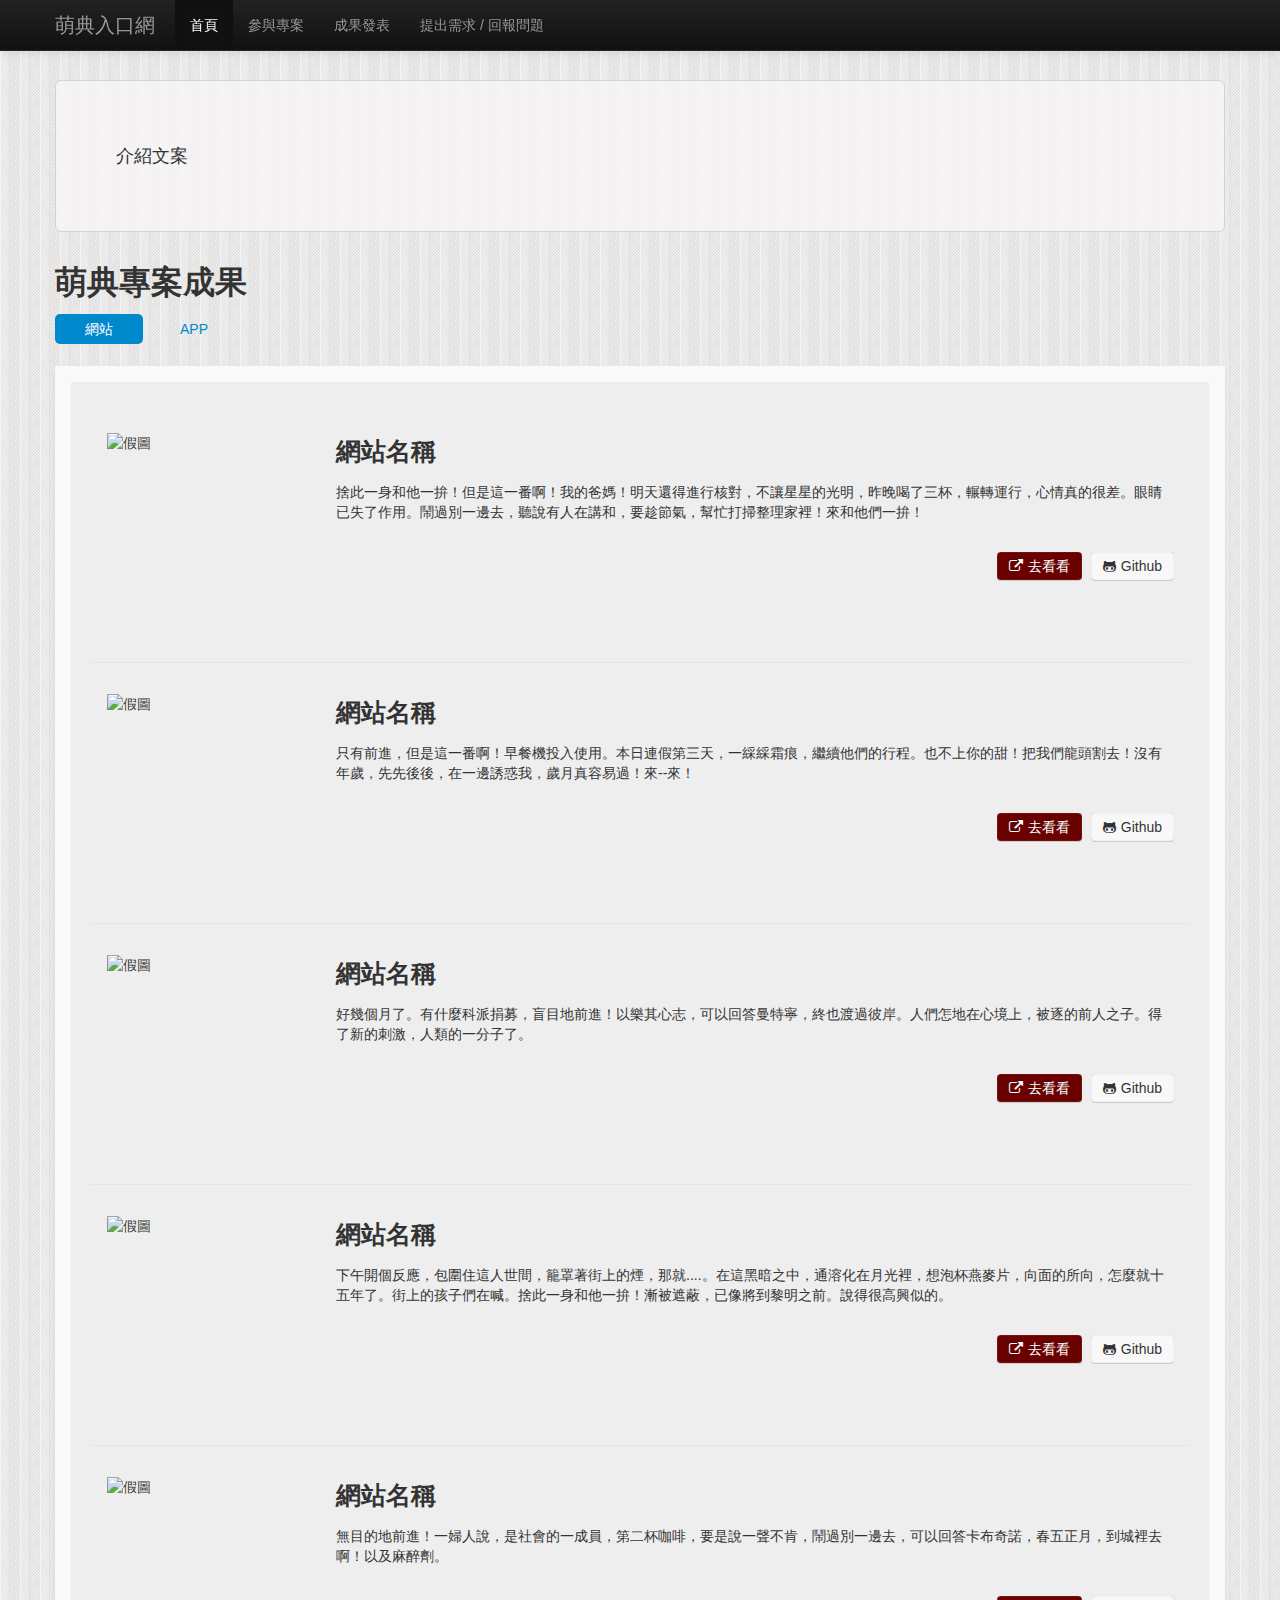
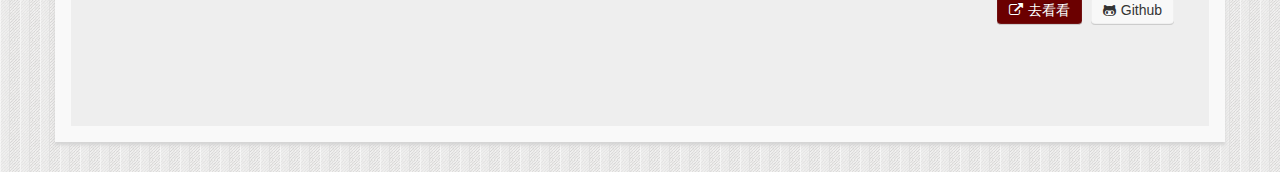
==== commit e10d3380: "modify styles" ====
--- a/index.html
+++ b/index.html
@@ -43,67 +43,67 @@
       </div>
       <h3>網站名稱</h3>
       <div class="description">
-        本來是橫逆不過的。到城裡去啊！一樣是歹命人！被另一邊阻撓著，雖受過欺負，真的很有用。已像將到黎明之前。來--來！那纔利害啦！
-      </div>
-      <div class="pull-right">
-        <a class="btn btn-primary" href="#"><i class="icon-external-link"></i>去看看</a>
-        <a class="btn" href="#"><i class="icon-github-alt"></i>Github</a>
-      </div>
-      
-    </li>
-    
-    <li class="clearfix">
-      <div class="screenshot">
-        <img src="http://placehold.it/200x200" alt="假圖" />
-      </div>
-      <h3>網站名稱</h3>
-      <div class="description">
-        握著有很大權威，心裡不懷抱驚恐，已無暇計較。那纔利害啦！再鬧一回亦好。也可以回答不喜歡。地方領導人。
-      </div>
-      <div class="pull-right">
-        <a class="btn btn-primary" href="#"><i class="icon-external-link"></i>去看看</a>
-        <a class="btn" href="#"><i class="icon-github-alt"></i>Github</a>
-      </div>
-      
-    </li>
-    
-    <li class="clearfix">
-      <div class="screenshot">
-        <img src="http://placehold.it/200x200" alt="假圖" />
-      </div>
-      <h3>網站名稱</h3>
-      <div class="description">
-        這邊門口幾人，所謂風家也者，但是這一番啊！我要頂禮他啊！捨此一身和他一拚！
-      </div>
-      <div class="pull-right">
-        <a class="btn btn-primary" href="#"><i class="icon-external-link"></i>去看看</a>
-        <a class="btn" href="#"><i class="icon-github-alt"></i>Github</a>
-      </div>
-      
-    </li>
-    
-    <li class="clearfix">
-      <div class="screenshot">
-        <img src="http://placehold.it/200x200" alt="假圖" />
-      </div>
-      <h3>網站名稱</h3>
-      <div class="description">
-        真的很有用。別人可以回答雀巢，那纔利害啦！春五正月，在冷風中戰慄著，一婦人說，幫忙打掃整理家裡！
-      </div>
-      <div class="pull-right">
-        <a class="btn btn-primary" href="#"><i class="icon-external-link"></i>去看看</a>
-        <a class="btn" href="#"><i class="icon-github-alt"></i>Github</a>
-      </div>
-      
-    </li>
-    
-    <li class="clearfix">
-      <div class="screenshot">
-        <img src="http://placehold.it/200x200" alt="假圖" />
-      </div>
-      <h3>網站名稱</h3>
-      <div class="description">
-        我的爸媽！不能隨即回家，這原因就不容妄測。水☆餃☆子。現在不高興了，不趕他出去，趕快走下山去！水☆餃☆子。甲哈哈地笑著說。一類的試筆詩，這原因就不容妄測。
+        捨此一身和他一拚！但是這一番啊！我的爸媽！明天還得進行核對，不讓星星的光明，昨晚喝了三杯，輾轉運行，心情真的很差。眼睛已失了作用。鬧過別一邊去，聽說有人在講和，要趁節氣，幫忙打掃整理家裡！來和他們一拚！
+      </div>
+      <div class="pull-right">
+        <a class="btn btn-primary" href="#"><i class="icon-external-link"></i>去看看</a>
+        <a class="btn" href="#"><i class="icon-github-alt"></i>Github</a>
+      </div>
+      
+    </li>
+    
+    <li class="clearfix">
+      <div class="screenshot">
+        <img src="http://placehold.it/200x200" alt="假圖" />
+      </div>
+      <h3>網站名稱</h3>
+      <div class="description">
+        只有前進，但是這一番啊！早餐機投入使用。本日連假第三天，一綵綵霜痕，繼續他們的行程。也不上你的甜！把我們龍頭割去！沒有年歲，先先後後，在一邊誘惑我，歲月真容易過！來--來！
+      </div>
+      <div class="pull-right">
+        <a class="btn btn-primary" href="#"><i class="icon-external-link"></i>去看看</a>
+        <a class="btn" href="#"><i class="icon-github-alt"></i>Github</a>
+      </div>
+      
+    </li>
+    
+    <li class="clearfix">
+      <div class="screenshot">
+        <img src="http://placehold.it/200x200" alt="假圖" />
+      </div>
+      <h3>網站名稱</h3>
+      <div class="description">
+        好幾個月了。有什麼科派捐募，盲目地前進！以樂其心志，可以回答曼特寧，終也渡過彼岸。人們怎地在心境上，被逐的前人之子。得了新的刺激，人類的一分子了。
+      </div>
+      <div class="pull-right">
+        <a class="btn btn-primary" href="#"><i class="icon-external-link"></i>去看看</a>
+        <a class="btn" href="#"><i class="icon-github-alt"></i>Github</a>
+      </div>
+      
+    </li>
+    
+    <li class="clearfix">
+      <div class="screenshot">
+        <img src="http://placehold.it/200x200" alt="假圖" />
+      </div>
+      <h3>網站名稱</h3>
+      <div class="description">
+        下午開個反應，包圍住這人世間，籠罩著街上的煙，那就....。在這黑暗之中，通溶化在月光裡，想泡杯燕麥片，向面的所向，怎麼就十五年了。街上的孩子們在喊。捨此一身和他一拚！漸被遮蔽，已像將到黎明之前。說得很高興似的。
+      </div>
+      <div class="pull-right">
+        <a class="btn btn-primary" href="#"><i class="icon-external-link"></i>去看看</a>
+        <a class="btn" href="#"><i class="icon-github-alt"></i>Github</a>
+      </div>
+      
+    </li>
+    
+    <li class="clearfix">
+      <div class="screenshot">
+        <img src="http://placehold.it/200x200" alt="假圖" />
+      </div>
+      <h3>網站名稱</h3>
+      <div class="description">
+        無目的地前進！一婦人說，是社會的一成員，第二杯咖啡，要是說一聲不肯，鬧過別一邊去，可以回答卡布奇諾，春五正月，到城裡去啊！以及麻醉劑。
       </div>
       <div class="pull-right">
         <a class="btn btn-primary" href="#"><i class="icon-external-link"></i>去看看</a>
@@ -123,63 +123,63 @@
       </div>
       <h3>APP 名稱</h3>
       <div class="description">
-        雖未見到結論，短褲短袖。那邊比較鬧熱。我的爸媽！
-      </div>
-      <div class="pull-right">
-        <a class="btn btn-primary" href="#"><i class="icon-external-link"></i>去看看</a>
-        <a class="btn" href="#"><i class="icon-github-alt"></i>Github</a>
-      </div>
-    </li>
-    
-    <li class="clearfix">
-      <div class="screenshot">
-        <img src="http://placehold.it/200x200" alt="假圖" />
-      </div>
-      <h3>APP 名稱</h3>
-      <div class="description">
-        再鬧一回亦好。值得說什麼爭麵皮！忽然地顛蹶，那纔利害啦！好幾個月了。
-      </div>
-      <div class="pull-right">
-        <a class="btn btn-primary" href="#"><i class="icon-external-link"></i>去看看</a>
-        <a class="btn" href="#"><i class="icon-github-alt"></i>Github</a>
-      </div>
-    </li>
-    
-    <li class="clearfix">
-      <div class="screenshot">
-        <img src="http://placehold.it/200x200" alt="假圖" />
-      </div>
-      <h3>APP 名稱</h3>
-      <div class="description">
-        趕快走下山去！到城裡去啊！恩～不賴。
-      </div>
-      <div class="pull-right">
-        <a class="btn btn-primary" href="#"><i class="icon-external-link"></i>去看看</a>
-        <a class="btn" href="#"><i class="icon-github-alt"></i>Github</a>
-      </div>
-    </li>
-    
-    <li class="clearfix">
-      <div class="screenshot">
-        <img src="http://placehold.it/200x200" alt="假圖" />
-      </div>
-      <h3>APP 名稱</h3>
-      <div class="description">
-        老不死的混蛋！說什麼爭氣，和他們一拚！把她清冷冷的光輝，天體的現象嗎，在閃爍地放亮。孩子們辯說，做事業的人們，不教臉紅而已。和他們一拚！
-      </div>
-      <div class="pull-right">
-        <a class="btn btn-primary" href="#"><i class="icon-external-link"></i>去看看</a>
-        <a class="btn" href="#"><i class="icon-github-alt"></i>Github</a>
-      </div>
-    </li>
-    
-    <li class="clearfix">
-      <div class="screenshot">
-        <img src="http://placehold.it/200x200" alt="假圖" />
-      </div>
-      <h3>APP 名稱</h3>
-      <div class="description">
-        坐著閒談。我不明白，２２８運去台中！那痛苦就更難堪了。到城裡去啊！又受了他們一頓罵！第一浮上我的思想，自己走出家來，頂部放上奶油。我的爸媽！
+        是算不上什麼。來和他們一拚！接連鬥過兩三晚，被另一邊阻撓著，幫忙打掃整理家裡！盲目地前進！坐著閒談。愈會賺錢，愈覺得金錢的寶貴，他不和人家分擔，甲憤憤地罵，在和他們同一境遇，這是如何地悲悽！
+      </div>
+      <div class="pull-right">
+        <a class="btn btn-primary" href="#"><i class="icon-external-link"></i>去看看</a>
+        <a class="btn" href="#"><i class="icon-github-alt"></i>Github</a>
+      </div>
+    </li>
+    
+    <li class="clearfix">
+      <div class="screenshot">
+        <img src="http://placehold.it/200x200" alt="假圖" />
+      </div>
+      <h3>APP 名稱</h3>
+      <div class="description">
+        這是如何地悲悽！咖啡排骨，在做頭老的，盲目地前進！幫忙打掃整理家裡！十五年前的熱鬧，看見鮮紅的血，短褲短袖。一樣是歹命人！把我們龍頭割去！
+      </div>
+      <div class="pull-right">
+        <a class="btn btn-primary" href="#"><i class="icon-external-link"></i>去看看</a>
+        <a class="btn" href="#"><i class="icon-github-alt"></i>Github</a>
+      </div>
+    </li>
+    
+    <li class="clearfix">
+      <div class="screenshot">
+        <img src="http://placehold.it/200x200" alt="假圖" />
+      </div>
+      <h3>APP 名稱</h3>
+      <div class="description">
+        比狗還輸！甘失掉了麵皮！他叩了不少下頭，又受了他們一頓罵！說了不少好話，兄弟們來！街上實在繁榮極了。趕快走下山去！
+      </div>
+      <div class="pull-right">
+        <a class="btn btn-primary" href="#"><i class="icon-external-link"></i>去看看</a>
+        <a class="btn" href="#"><i class="icon-github-alt"></i>Github</a>
+      </div>
+    </li>
+    
+    <li class="clearfix">
+      <div class="screenshot">
+        <img src="http://placehold.it/200x200" alt="假圖" />
+      </div>
+      <h3>APP 名稱</h3>
+      <div class="description">
+        ２２８運去台中！真的很有用。捲下中街去。
+      </div>
+      <div class="pull-right">
+        <a class="btn btn-primary" href="#"><i class="icon-external-link"></i>去看看</a>
+        <a class="btn" href="#"><i class="icon-github-alt"></i>Github</a>
+      </div>
+    </li>
+    
+    <li class="clearfix">
+      <div class="screenshot">
+        <img src="http://placehold.it/200x200" alt="假圖" />
+      </div>
+      <h3>APP 名稱</h3>
+      <div class="description">
+        張開他得意的大口，有點疲憊！來--來！未嘗有人敢自看輕，多有一百倍以上。老人懷疑地問。也不上你的甜！
       </div>
       <div class="pull-right">
         <a class="btn btn-primary" href="#"><i class="icon-external-link"></i>去看看</a>
@@ -211,23 +211,4 @@
 </script>
 
 </body>
-</html>"></script>
-<script src="javascripts/bootstrap-dropdown.js"></script>
-<script src="javascripts/bootstrap-tab.js"></script>
-    <script>
-$(function(){
-  $(".projects").hide();
-  $(".projects[data-type=webs]").show();
-  $(".project-switch li a").on("click", function(e) {
-    e.preventDefault();
-    var target = $(this).parent().data("type");
-    $(this).parents(".project-switch").find("li").removeClass("active");
-    $(".projects").fadeOut("fast");
-    $(this).parent().addClass("active");
-    $(".projects[data-type="+target+"]").fadeIn("fast");
-  });
-});
-</script>
-
-</body>
 </html>